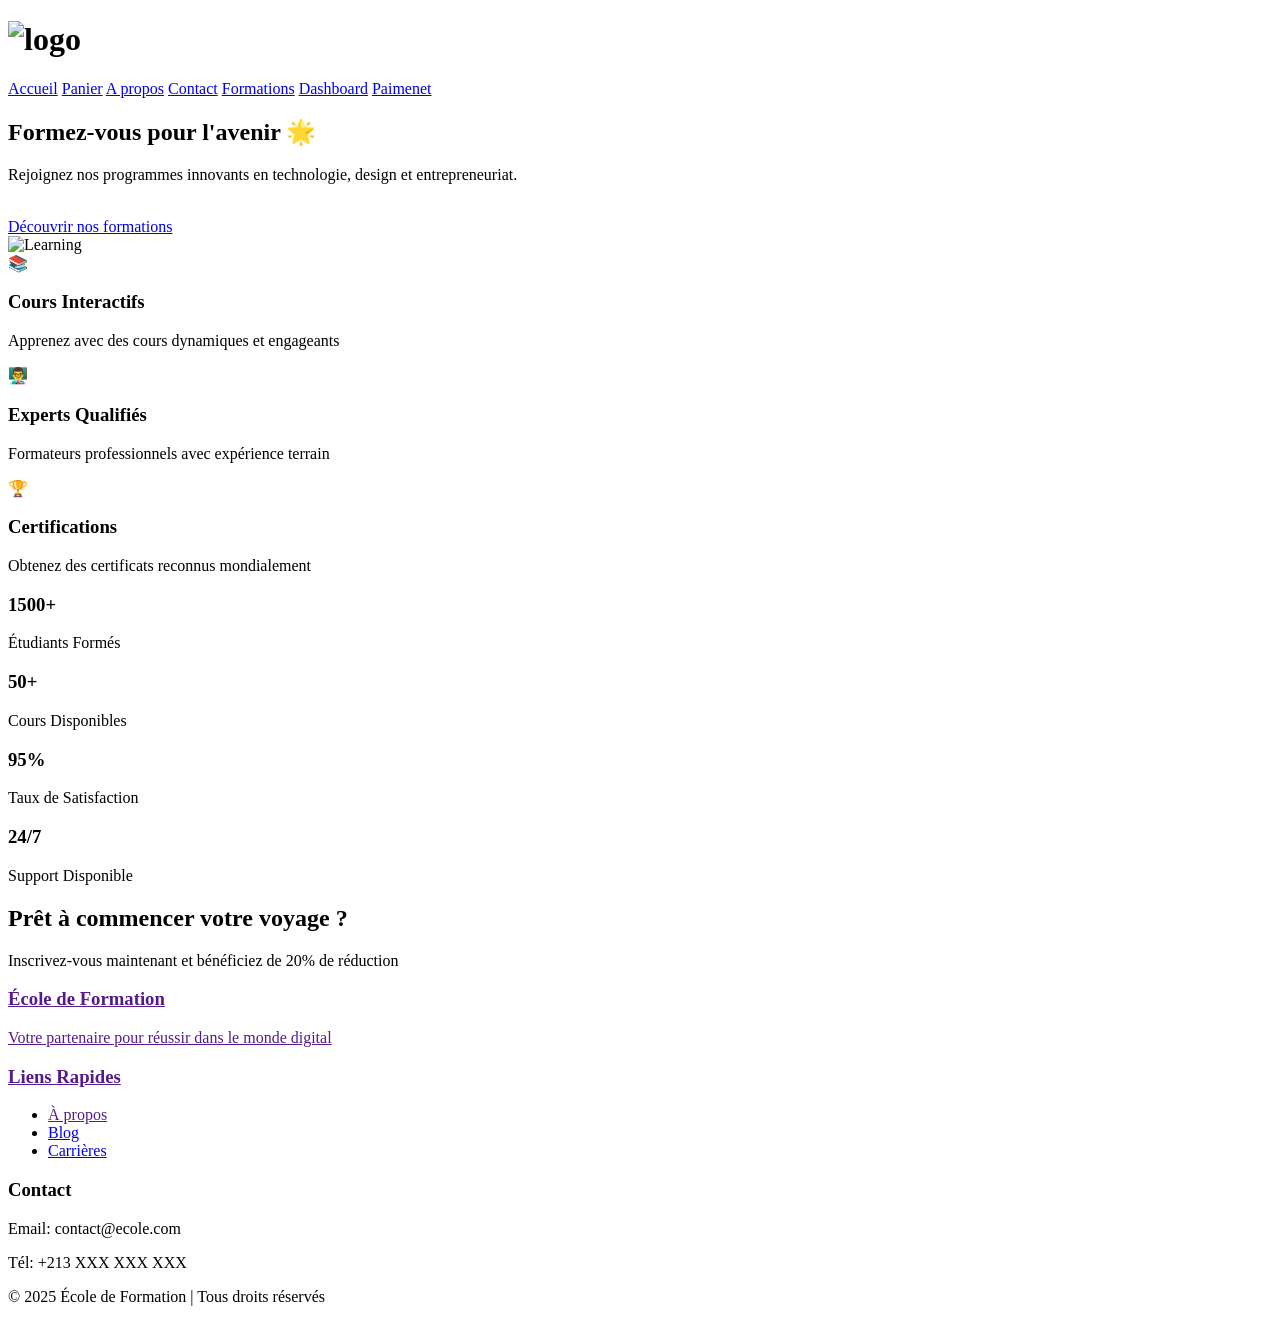
==== index.html @ 861718ca "Add files via upload" ====
<!DOCTYPE html>
<html lang="fr">
<head>
    <meta charset="UTF-8">
    <meta name="viewport" content="width=device-width, initial-scale=1.0">
    <title>École de Formation - Accueil</title>
    <link rel="stylesheet" href="css/style.css">
</head>
<body>

    <header>
        <div class="logo">
            <h1><img src = Screenshot_2025-11-09_213912-removebg-preview.png alt = logo class="logo"></h1> 
        </div>
        <nav>
            <a href="index.html" class="active">Accueil</a>
            <a href="panier.html">Panier</a>
            <a href="apropos.html">A propos</a>
            <a href="login.html">Contact</a>
            <a href="formations.html">Formations</a>
            <a href="DashAdmin.html">Dashboard</a>
            <a href="paimenet.html">Paimenet</a>

        </nav>
    </header>

    <!-- Section Hero -->
    <section class="hero">
        <div class="hero-content">
            <h2>Formez-vous pour l'avenir 🌟</h2>
            <p>Rejoignez nos programmes innovants en technologie, design et entrepreneuriat.</p>
            <br>
            <a href="formations.html" class="btn-primary">Découvrir nos formations</a>
        </div>
        <div class="hero-image">
            <img src="vecteezy_business-people-are-discussing-business-growth-and_5005222-removebg-preview.png" alt="Learning">
        </div>
    </section>

    <section class="features">
        <div class="feature-card">
            <div class="feature-icon">📚</div>
            <h3>Cours Interactifs</h3>
            <p>Apprenez avec des cours dynamiques et engageants</p>
        </div>
        <div class="feature-card">
            <div class="feature-icon">👨‍🏫</div>
            <h3>Experts Qualifiés</h3>
            <p>Formateurs professionnels avec expérience terrain</p>
        </div>
        <div class="feature-card">
            <div class="feature-icon">🏆</div>
            <h3>Certifications</h3>
            <p>Obtenez des certificats reconnus mondialement</p>
        </div>
    </section>

    <section class="stats">
        <div class="stat-item">
            <h3>1500+</h3>
            <p>Étudiants Formés</p>
        </div>
        <div class="stat-item">
            <h3>50+</h3>
            <p>Cours Disponibles</p>
        </div>
        <div class="stat-item">
            <h3>95%</h3>
            <p>Taux de Satisfaction</p>
        </div>
        <div class="stat-item">
            <h3>24/7</h3>
            <p>Support Disponible</p>
        </div>
    </section>

    <!-- Call to Action -->
    <section class="cta">
        <h2>Prêt à commencer votre voyage ?</h2>
        <p>Inscrivez-vous maintenant et bénéficiez de 20% de réduction</p>
        <a href = ""
    </section>

    <footer>
        <div class="footer-content">
            <div class="footer-section">
                <h3>École de Formation</h3>
                <p>Votre partenaire pour réussir dans le monde digital</p>
            </div>
            <div class="footer-section">
                <h3>Liens Rapides</h3>
                <ul>
                    <li><a href="">À propos</a></li>
                    <li><a href="#">Blog</a></li>
                    <li><a href="#">Carrières</a></li>
                </ul>
            </div>
            <div class="footer-section">
                <h3>Contact</h3>
                <p>Email: contact@ecole.com</p>
                <p>Tél: +213 XXX XXX XXX</p>
            </div>
        </div>
        <div class="footer-bottom">
            <p>© 2025 École de Formation | Tous droits réservés</p>
        </div>
    </footer>
</body>
</html>
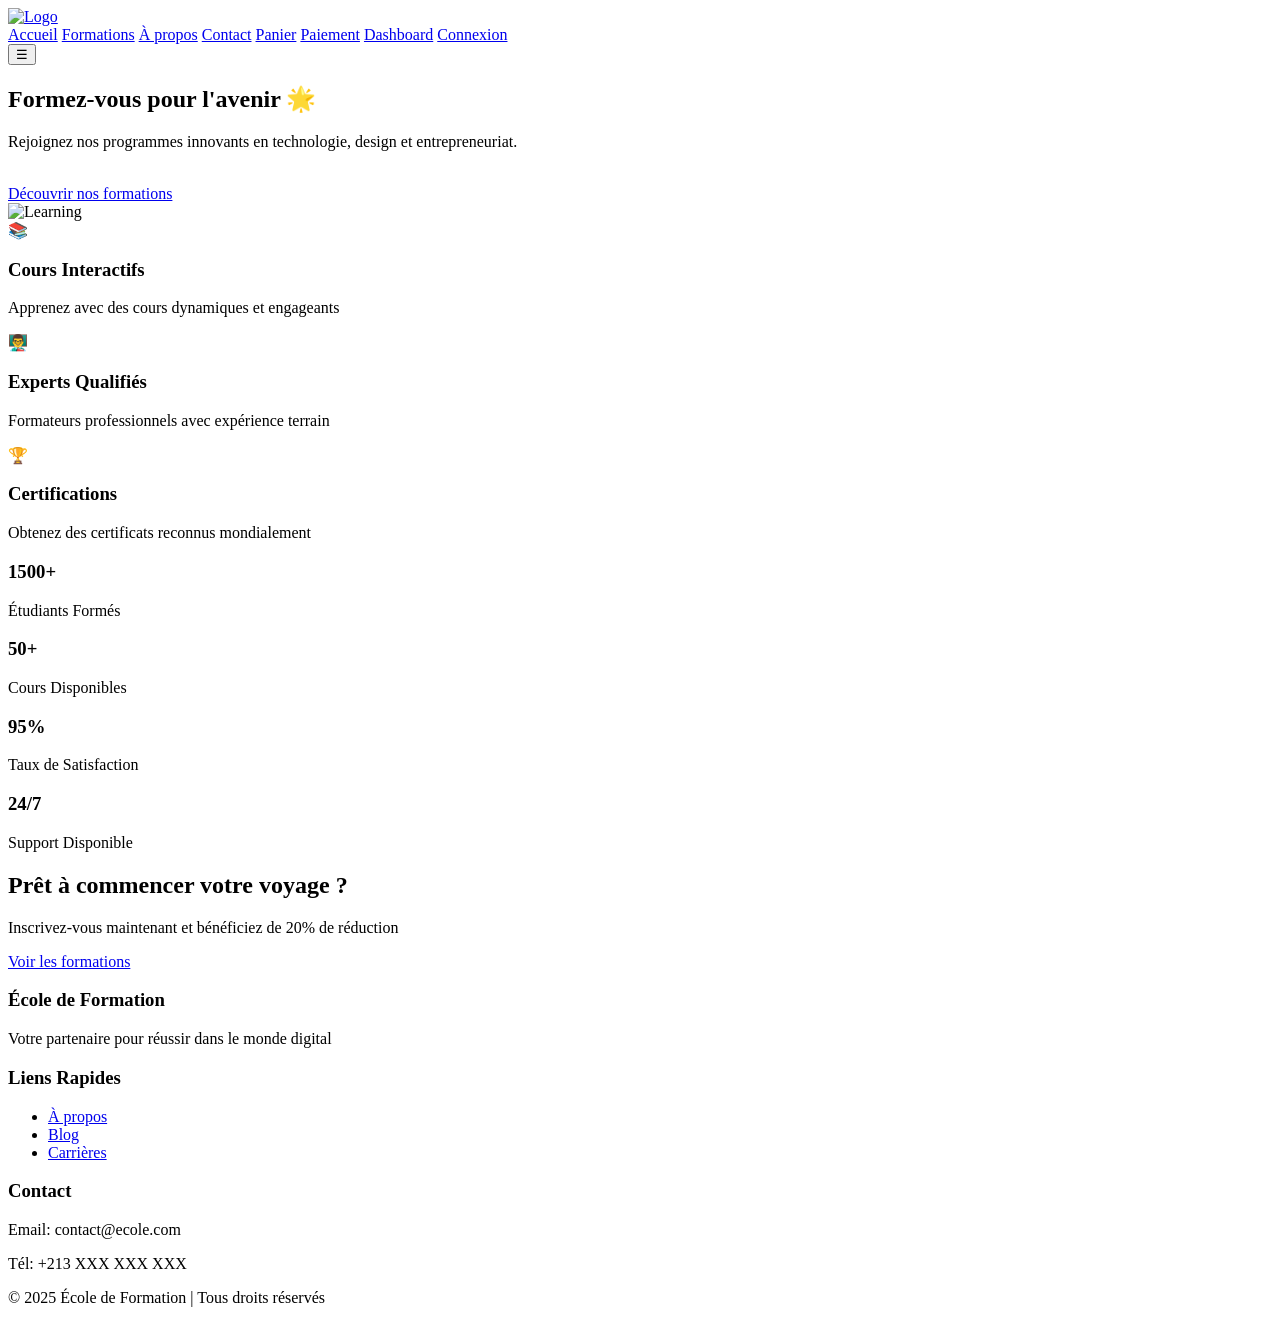
==== commit 54a20d34: "." ====
--- a/index.html
+++ b/index.html
@@ -1,109 +1,137 @@
-<!DOCTYPE html>
-<html lang="fr">
-<head>
-    <meta charset="UTF-8">
-    <meta name="viewport" content="width=device-width, initial-scale=1.0">
-    <title>École de Formation - Accueil</title>
-    <link rel="stylesheet" href="css/style.css">
-</head>
-<body>
-
-    <header>
-        <div class="logo">
-            <h1><img src = Screenshot_2025-11-09_213912-removebg-preview.png alt = logo class="logo"></h1> 
-        </div>
-        <nav>
-            <a href="index.html" class="active">Accueil</a>
-            <a href="panier.html">Panier</a>
-            <a href="apropos.html">A propos</a>
-            <a href="login.html">Contact</a>
-            <a href="formations.html">Formations</a>
-            <a href="DashAdmin.html">Dashboard</a>
-            <a href="paimenet.html">Paimenet</a>
-
-        </nav>
-    </header>
-
-    <!-- Section Hero -->
-    <section class="hero">
-        <div class="hero-content">
-            <h2>Formez-vous pour l'avenir 🌟</h2>
-            <p>Rejoignez nos programmes innovants en technologie, design et entrepreneuriat.</p>
-            <br>
-            <a href="formations.html" class="btn-primary">Découvrir nos formations</a>
-        </div>
-        <div class="hero-image">
-            <img src="vecteezy_business-people-are-discussing-business-growth-and_5005222-removebg-preview.png" alt="Learning">
-        </div>
-    </section>
-
-    <section class="features">
-        <div class="feature-card">
-            <div class="feature-icon">📚</div>
-            <h3>Cours Interactifs</h3>
-            <p>Apprenez avec des cours dynamiques et engageants</p>
-        </div>
-        <div class="feature-card">
-            <div class="feature-icon">👨‍🏫</div>
-            <h3>Experts Qualifiés</h3>
-            <p>Formateurs professionnels avec expérience terrain</p>
-        </div>
-        <div class="feature-card">
-            <div class="feature-icon">🏆</div>
-            <h3>Certifications</h3>
-            <p>Obtenez des certificats reconnus mondialement</p>
-        </div>
-    </section>
-
-    <section class="stats">
-        <div class="stat-item">
-            <h3>1500+</h3>
-            <p>Étudiants Formés</p>
-        </div>
-        <div class="stat-item">
-            <h3>50+</h3>
-            <p>Cours Disponibles</p>
-        </div>
-        <div class="stat-item">
-            <h3>95%</h3>
-            <p>Taux de Satisfaction</p>
-        </div>
-        <div class="stat-item">
-            <h3>24/7</h3>
-            <p>Support Disponible</p>
-        </div>
-    </section>
-
-    <!-- Call to Action -->
-    <section class="cta">
-        <h2>Prêt à commencer votre voyage ?</h2>
-        <p>Inscrivez-vous maintenant et bénéficiez de 20% de réduction</p>
-        <a href = ""
-    </section>
-
-    <footer>
-        <div class="footer-content">
-            <div class="footer-section">
-                <h3>École de Formation</h3>
-                <p>Votre partenaire pour réussir dans le monde digital</p>
-            </div>
-            <div class="footer-section">
-                <h3>Liens Rapides</h3>
-                <ul>
-                    <li><a href="">À propos</a></li>
-                    <li><a href="#">Blog</a></li>
-                    <li><a href="#">Carrières</a></li>
-                </ul>
-            </div>
-            <div class="footer-section">
-                <h3>Contact</h3>
-                <p>Email: contact@ecole.com</p>
-                <p>Tél: +213 XXX XXX XXX</p>
-            </div>
-        </div>
-        <div class="footer-bottom">
-            <p>© 2025 École de Formation | Tous droits réservés</p>
-        </div>
-    </footer>
-</body>
+<!DOCTYPE html>
+<html lang="fr">
+<head>
+    <meta charset="UTF-8">
+    <meta name="viewport" content="width=device-width, initial-scale=1.0">
+    <title>École de Formation - Accueil</title>
+    <link rel="stylesheet" href="css/style.css">
+</head>
+<body>
+<header class="site-header">
+  <div class="logo-wrap">
+    <a class="logo-link" href="index.html" aria-label="Accueil">
+      <img src="Screenshot_2025-11-09_213912-removebg-preview.png" alt="Logo" class="logo">
+    </a>
+  </div>
+
+  <nav class="site-nav" aria-label="Navigation principale">
+    <a href="index.html">Accueil</a>
+    <a href="formations.html">Formations</a>
+    <a href="apropos.html">À propos</a>
+    <a href="Contact.html">Contact</a>
+    <a href="panier.html">Panier</a>
+    <a href="paimenet.html">Paiement</a>
+    <a href="DashAdmin.html">Dashboard</a>
+    <a href="login.html">Connexion</a>
+  </nav>
+
+  <button class="nav-toggle" type="button" aria-label="Ouvrir le menu" aria-expanded="false">
+    ☰
+  </button>
+</header>
+<!-- Section Hero -->
+    <section class="hero">
+        <div class="hero-content">
+            <h2>Formez-vous pour l'avenir 🌟</h2>
+            <p>Rejoignez nos programmes innovants en technologie, design et entrepreneuriat.</p>
+            <br>
+            <a href="formations.html" class="btn-primary">Découvrir nos formations</a>
+        </div>
+        <div class="hero-image">
+            <img src="vecteezy_business-people-are-discussing-business-growth-and_5005222-removebg-preview.png" alt="Learning">
+        </div>
+    </section>
+
+    <section class="features">
+        <div class="feature-card">
+            <div class="feature-icon">📚</div>
+            <h3>Cours Interactifs</h3>
+            <p>Apprenez avec des cours dynamiques et engageants</p>
+        </div>
+        <div class="feature-card">
+            <div class="feature-icon">👨‍🏫</div>
+            <h3>Experts Qualifiés</h3>
+            <p>Formateurs professionnels avec expérience terrain</p>
+        </div>
+        <div class="feature-card">
+            <div class="feature-icon">🏆</div>
+            <h3>Certifications</h3>
+            <p>Obtenez des certificats reconnus mondialement</p>
+        </div>
+    </section>
+
+    <section class="stats">
+        <div class="stat-item">
+            <h3>1500+</h3>
+            <p>Étudiants Formés</p>
+        </div>
+        <div class="stat-item">
+            <h3>50+</h3>
+            <p>Cours Disponibles</p>
+        </div>
+        <div class="stat-item">
+            <h3>95%</h3>
+            <p>Taux de Satisfaction</p>
+        </div>
+        <div class="stat-item">
+            <h3>24/7</h3>
+            <p>Support Disponible</p>
+        </div>
+    </section>
+
+    <!-- Call to Action -->
+    <section class="cta">
+        <h2>Prêt à commencer votre voyage ?</h2>
+        <p>Inscrivez-vous maintenant et bénéficiez de 20% de réduction</p>
+        <a href="formations.html" class="btn-primary">Voir les formations</a>
+    </section>
+
+    <footer>
+        <div class="footer-content">
+            <div class="footer-section">
+                <h3>École de Formation</h3>
+                <p>Votre partenaire pour réussir dans le monde digital</p>
+            </div>
+            <div class="footer-section">
+                <h3>Liens Rapides</h3>
+                <ul>
+                    <li><a href="apropos.html">À propos</a></li>
+                    <li><a href="#">Blog</a></li>
+                    <li><a href="#">Carrières</a></li>
+                </ul>
+            </div>
+            <div class="footer-section">
+                <h3>Contact</h3>
+                <p>Email: contact@ecole.com</p>
+                <p>Tél: +213 XXX XXX XXX</p>
+            </div>
+        </div>
+        <div class="footer-bottom">
+            <p>© 2025 École de Formation | Tous droits réservés</p>
+        </div>
+    </footer>
+
+<script>
+(function () {
+  // Highlight current page in the navbar (no need to hardcode "active" on each page)
+  var path = (window.location.pathname || "").split("/").pop() || "index.html";
+  var links = document.querySelectorAll(".site-nav a");
+  links.forEach(function (a) {
+    var href = (a.getAttribute("href") || "").split("/").pop();
+    if (href === path) a.classList.add("active");
+  });
+
+  // Mobile menu toggle
+  var btn = document.querySelector(".nav-toggle");
+  var nav = document.querySelector(".site-nav");
+  if (btn && nav) {
+    btn.addEventListener("click", function () {
+      var isOpen = nav.classList.toggle("open");
+      btn.setAttribute("aria-expanded", String(isOpen));
+    });
+  }
+})();
+</script>
+
+</body>
 </html>
